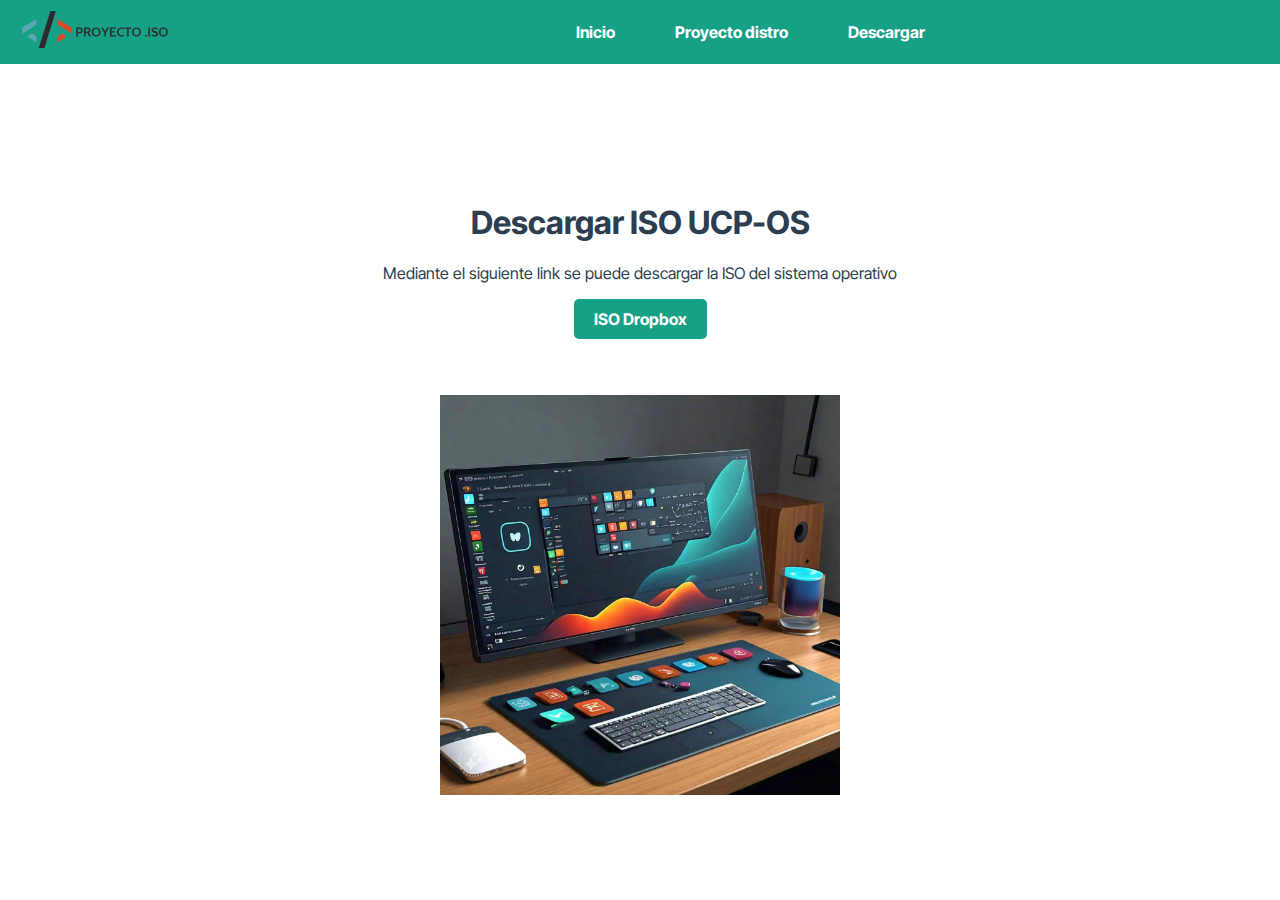
==== download.html @ 1c47bd01 "agregado de iconos, img, y texto" ====
<!DOCTYPE html>
<html lang="en">
<head>
    <meta charset="UTF-8">
    <meta name="viewport" content="width=device-width, initial-scale=1.0">
    <link rel="stylesheet" href="./styles/style_download.css">
    <link rel="stylesheet" href="https://cdnjs.cloudflare.com/ajax/libs/font-awesome/6.6.0/css/all.min.css" integrity="sha512-Kc323vGBEqzTmouAECnVceyQqyqdsSiqLQISBL29aUW4U/M7pSPA/gEUZQqv1cwx4OnYxTxve5UMg5GT6L4JJg==" crossorigin="anonymous" referrerpolicy="no-referrer" />
    <link rel="icon" type="image/png" sizes="16x16"  href="./assets/favicon/favicon-16x16.png">
    <meta name="msapplication-TileColor" content="#ffffff">
    <meta name="theme-color" content="#ffffff">
    <title>Descargar ISO UCP OS</title>
</head>
<body>
    <header>
        <div id="logo-container">
            <a href="./index.html">
                <img id="logo-prueba" src="./assets/img/logo.png" alt="Logo del Proyecto">
            </a>
        </div>
        <nav>
            <ul>
                <li><a href="./index.html">Inicio</a></li>
                <li><a href="./project.html">Proyecto distro</a></li>
                <li><a href="./download.html">Descargar</a></li>
            </ul>
        </nav>
    </header>
    <main>
        <div class="content-container">
            <h1>Descargar ISO UCP-OS <i class="fa-solid fa-download"></i></h1>
            <p>Mediante el siguiente link se puede descargar la ISO del sistema operativo</p>
            <p class="download-link"><a href="https://mediafire.com/yourlink" target="_blank">ISO Dropbox <i class="fa-brands fa-dropbox"></i></a></p>
            <br>
            <div class="image-container">
                <img src="./assets/img/linx.jpg" alt="Computadora con programas abiertos" class="main-image">
            </div>
        </div>
    </main>
</body>
</html>
---- styles/style_download.css ----
@import url('https://fonts.googleapis.com/css2?family=Barlow+Condensed:ital,wght@0,100;0,200;0,300;0,400;0,500;0,600;0,700;0,800;0,900;1,100;1,200;1,300;1,400;1,500;1,600;1,700;1,800;1,900&family=BhuTuka+Expanded+One&family=DM+Serif+Text:ital@0;1&family=Inter+Tight:ital,wght@0,100..900;1,100..900&family=Moderustic:wght@300..800&family=Poppins:ital,wght@0,100;0,200;0,300;0,400;0,500;0,600;0,700;0,800;0,900;1,100;1,200;1,300;1,400;1,500;1,600;1,700;1,800;1,900&family=Roboto:ital,wght@0,100;0,300;0,400;0,500;0,700;0,900;1,100;1,300;1,400;1,500;1,700;1,900&display=swap');

body {
    font-family: "Inter Tight", sans-serif;
    background-color: #e6e6e6;
    margin: 0;
    display: flex;
    flex-direction: column;
    height: 100vh;
}

header {
    background-color: #16A085;
    display: flex;
    align-items: center;
    justify-content: space-between;
    width: 100%;
    position: absolute;
    z-index: 1000;
    padding: 10px 20px;
}

#logo-container {
    display: flex;
    align-items: center;
}

#logo-prueba {
    width: 150px;
}

nav {
    flex-grow: 1;
    display: flex;
    justify-content: center;
}

nav ul {
    list-style: none;
    display: flex;
    align-items: center;
    margin: 0;
    padding: 0;
}

nav ul li {
    margin-left: 30px;
}

nav ul li a {
    color: white;
    text-decoration: none;
    padding: 10px 15px;
    font-weight: bold;
    transition: color 0.3s;
}

nav ul li a:hover {
    color: #2C3E50; /* Cambia el color al pasar el cursor */
}

main {
    background-color: #FFFFFF;
    color: #2C3E50;
    padding-top: 80px; /* Ajustar según la altura del header */
    flex-grow: 1;
    display: flex;
    justify-content: center; /* Centrar el contenido */
    align-items: center; /* Centrar verticalmente */
}

.content-container {
    max-width: 800px; /* Limitar el ancho del contenido */
    padding: 20px; /* Espaciado interno */
    text-align: center; /* Centrar el texto */
}

.download-link a {
    display: inline-block; /* Hacer que el enlace sea un bloque */
    background-color: #16A085; /* Color de fondo */
    color: white; /* Color del texto */
    padding: 10px 20px; /* Espaciado interno */
    border-radius: 5px; /* Bordes redondeados */
    font-weight: bold; /* Negrita */
    text-decoration: none; /* Sin subrayado */
    transition: background-color 0.3s, transform 0.3s; /* Transiciones suaves */
}

.download-link a:hover {
    background-color: #2C3E50; /* Color de fondo al pasar el cursor */
    transform: scale(1.05); /* Efecto de zoom al pasar el cursor */
}

.image-container {
    margin-top: 20px; /* Espacio superior */
}

.main-image {
    width: 100%; /* Hacer que la imagen sea responsive */
    max-width: 400px; /* Ancho máximo de la imagen */
    transition: transform 0.3s ease; /* Transición suave */
}

.main-image:hover {
    transform: scale(1.05); /* Efecto de zoom al pasar el cursor */
}
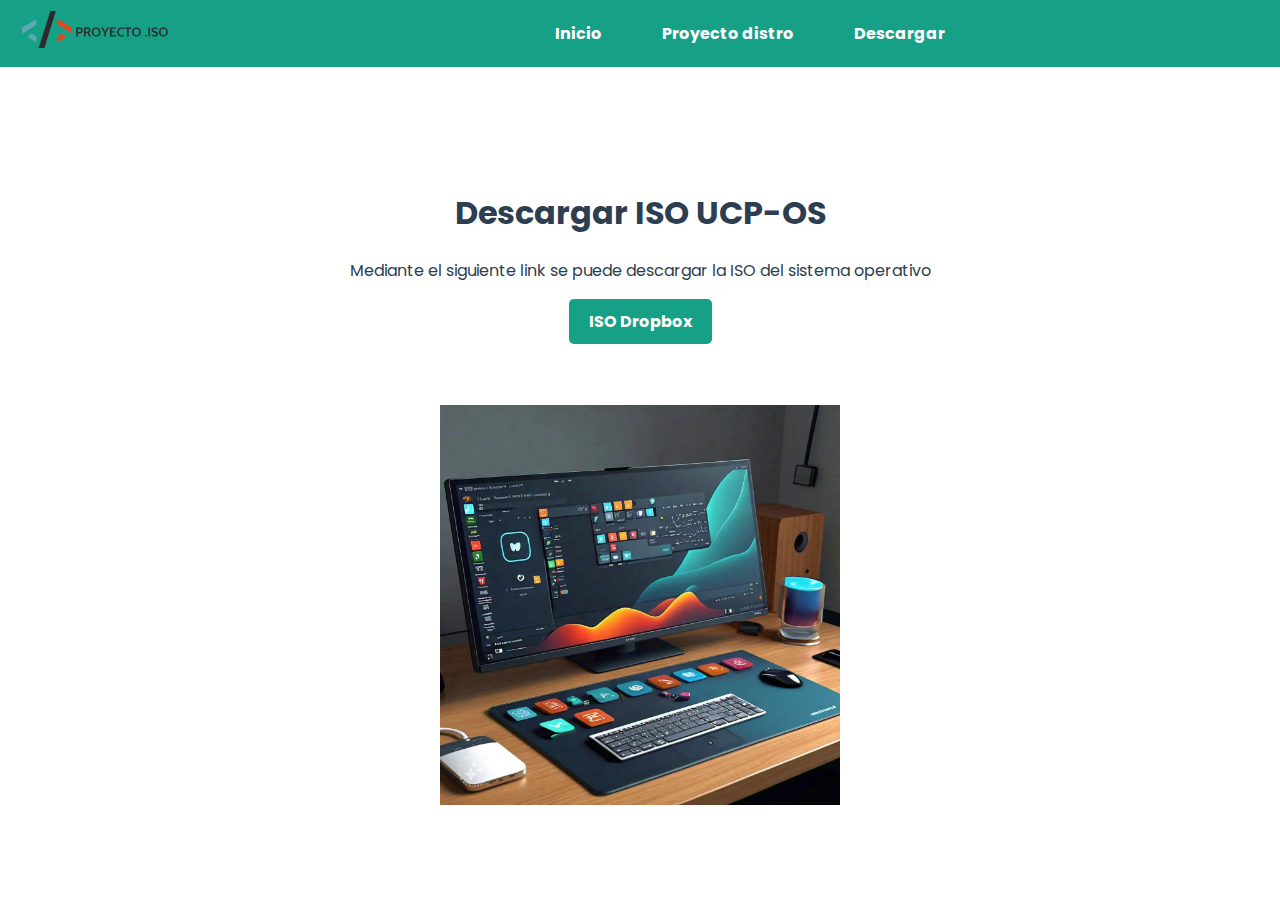
==== commit d9b33e65: "cambios en css" ====
--- a/download.html
+++ b/download.html
@@ -3,6 +3,7 @@
 <head>
     <meta charset="UTF-8">
     <meta name="viewport" content="width=device-width, initial-scale=1.0">
+    <link href="https://fonts.googleapis.com/css2?family=Poppins:wght@100;200;300;400;500;600;700;800;900&display=swap" rel="stylesheet">
     <link rel="stylesheet" href="./styles/style_download.css">
     <link rel="stylesheet" href="https://cdnjs.cloudflare.com/ajax/libs/font-awesome/6.6.0/css/all.min.css" integrity="sha512-Kc323vGBEqzTmouAECnVceyQqyqdsSiqLQISBL29aUW4U/M7pSPA/gEUZQqv1cwx4OnYxTxve5UMg5GT6L4JJg==" crossorigin="anonymous" referrerpolicy="no-referrer" />
     <link rel="icon" type="image/png" sizes="16x16"  href="./assets/favicon/favicon-16x16.png">
--- a/styles/style_download.css
+++ b/styles/style_download.css
@@ -1,7 +1,7 @@
-@import url('https://fonts.googleapis.com/css2?family=Barlow+Condensed:ital,wght@0,100;0,200;0,300;0,400;0,500;0,600;0,700;0,800;0,900;1,100;1,200;1,300;1,400;1,500;1,600;1,700;1,800;1,900&family=BhuTuka+Expanded+One&family=DM+Serif+Text:ital@0;1&family=Inter+Tight:ital,wght@0,100..900;1,100..900&family=Moderustic:wght@300..800&family=Poppins:ital,wght@0,100;0,200;0,300;0,400;0,500;0,600;0,700;0,800;0,900;1,100;1,200;1,300;1,400;1,500;1,600;1,700;1,800;1,900&family=Roboto:ital,wght@0,100;0,300;0,400;0,500;0,700;0,900;1,100;1,300;1,400;1,500;1,700;1,900&display=swap');
+@import url('https://fonts.googleapis.com/css2?family=Barlow+Condensed:ital,wght@0,100;0,200;0,300;0,400;0,500;0,600;0,700;0,800;0,900&family=BhuTuka+Expanded+One&family=DM+Serif+Text:ital@0;1&family=Inter+Tight:ital,wght@0,100..900;1,100..900&family=Moderustic:wght@300..800&family=Poppins:ital,wght@0,100;0,200;0,300;0,400;0,500;0,600;0,700;0,800;0,900;1,100;1,200;1,300;1,400;1,500;1,600;1,700;1,800;1,900&family=Roboto:ital,wght@0,100;0,300;0,400;0,500;0,700;0,900;1,100;1,300;1,400;1,500;1,700;1,900&display=swap');
 
 body {
-    font-family: "Inter Tight", sans-serif;
+    font-family: "Poppins", sans-serif;
     background-color: #e6e6e6;
     margin: 0;
     display: flex;
@@ -56,7 +56,7 @@
 }
 
 nav ul li a:hover {
-    color: #2C3E50; /* Cambia el color al pasar el cursor */
+    color: #2C3E50; /* cambia el color al pasar el cursor */
 }
 
 main {
@@ -65,30 +65,30 @@
     padding-top: 80px; /* Ajustar según la altura del header */
     flex-grow: 1;
     display: flex;
-    justify-content: center; /* Centrar el contenido */
-    align-items: center; /* Centrar verticalmente */
+    justify-content: center; 
+    align-items: center; 
 }
 
 .content-container {
-    max-width: 800px; /* Limitar el ancho del contenido */
-    padding: 20px; /* Espaciado interno */
-    text-align: center; /* Centrar el texto */
+    max-width: 800px; 
+    padding: 20px; 
+    text-align: center; 
 }
 
 .download-link a {
-    display: inline-block; /* Hacer que el enlace sea un bloque */
-    background-color: #16A085; /* Color de fondo */
-    color: white; /* Color del texto */
-    padding: 10px 20px; /* Espaciado interno */
-    border-radius: 5px; /* Bordes redondeados */
-    font-weight: bold; /* Negrita */
-    text-decoration: none; /* Sin subrayado */
-    transition: background-color 0.3s, transform 0.3s; /* Transiciones suaves */
+    display: inline-block; 
+    background-color: #16A085; 
+    color: white; 
+    padding: 10px 20px; 
+    border-radius: 5px;
+    font-weight: bold; 
+    text-decoration: none; 
+    transition: background-color 0.3s, transform 0.3s; 
 }
 
 .download-link a:hover {
-    background-color: #2C3E50; /* Color de fondo al pasar el cursor */
-    transform: scale(1.05); /* Efecto de zoom al pasar el cursor */
+    background-color: #2C3E50; 
+    transform: scale(1.05); 
 }
 
 .image-container {
@@ -97,10 +97,75 @@
 
 .main-image {
     width: 100%; /* Hacer que la imagen sea responsive */
-    max-width: 400px; /* Ancho máximo de la imagen */
-    transition: transform 0.3s ease; /* Transición suave */
+    max-width: 400px; 
+    transition: transform 0.3s ease; 
 }
 
 .main-image:hover {
     transform: scale(1.05); /* Efecto de zoom al pasar el cursor */
 }
+
+/* --- Media Queries para la responsividad --- */
+
+/* para dispositivos medianos (tablets, pantallas medianas) */
+@media (max-width: 768px) {
+    header {
+        flex-direction: column;
+        position: relative;
+    }
+
+    #logo-prueba {
+        width: 120px;
+    }
+
+    nav ul {
+        flex-direction: column;
+        align-items: center;
+    }
+
+    nav ul li {
+        margin-left: 0;
+        margin-bottom: 10px;
+    }
+
+    main {
+        padding-top: 60px;
+    }
+
+    .content-container {
+        max-width: 90%;
+    }
+}
+
+/* Dispositivos pequeños (móviles) */
+@media (max-width: 480px) {
+    header {
+        padding: 10px;
+    }
+
+    #logo-prueba {
+        width: 100px;
+    }
+
+    nav ul li a {
+        font-size: 14px;
+        padding: 8px 10px;
+    }
+
+    main {
+        padding-top: 50px;
+    }
+
+    .content-container {
+        padding: 10px;
+        max-width: 100%;
+    }
+
+    .download-link a {
+        padding: 8px 15px;
+    }
+
+    .main-image {
+        max-width: 100%;
+    }
+}
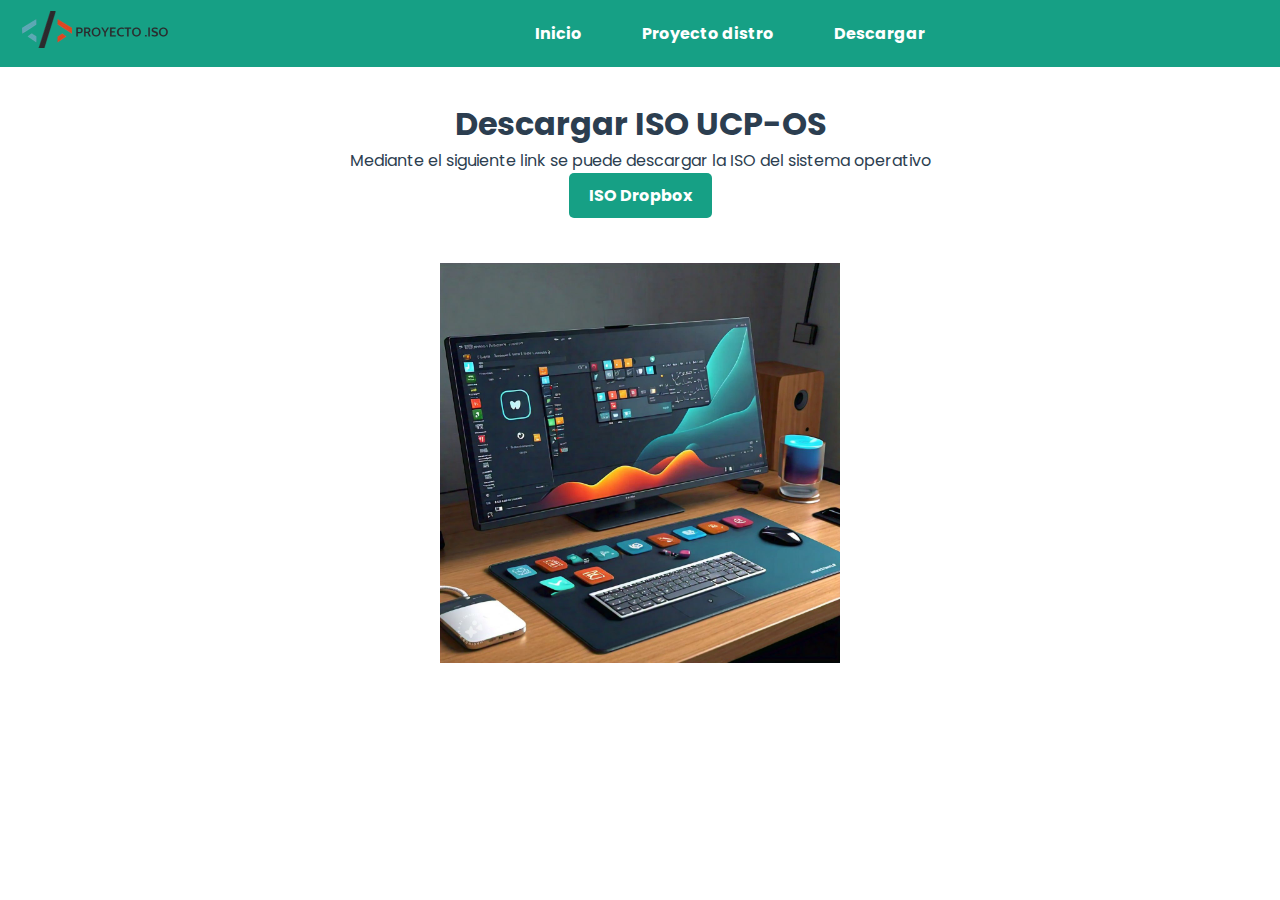
==== commit af1eb6b8: "agregado del link de descarga" ====
--- a/download.html
+++ b/download.html
@@ -20,9 +20,9 @@
         </div>
         <nav>
             <ul>
-                <li><a href="./index.html">Inicio</a></li>
-                <li><a href="./project.html">Proyecto distro</a></li>
-                <li><a href="./download.html">Descargar</a></li>
+                <li><a href="./index.html"><i class="fa-solid fa-house"></i> Inicio</a></li>
+                <li><a href="./project.html"><i class="fa-regular fa-folder-open"></i> Proyecto distro</a></li>
+                <li><a href="./download.html"><i class="fa-solid fa-circle-down"></i> Descargar</a></li>
             </ul>
         </nav>
     </header>
@@ -30,7 +30,7 @@
         <div class="content-container">
             <h1>Descargar ISO UCP-OS <i class="fa-solid fa-download"></i></h1>
             <p>Mediante el siguiente link se puede descargar la ISO del sistema operativo</p>
-            <p class="download-link"><a href="https://mediafire.com/yourlink" target="_blank">ISO Dropbox <i class="fa-brands fa-dropbox"></i></a></p>
+            <p class="download-link"><a href="https://www.dropbox.com/scl/fi/z9ko5tuoedki537hu3dad/ucp-os-1-cinnamon-64-bit.iso?rlkey=10etzw4ane0qhgjr5gfxwu0s0&st=mb268dwm&dl=0" target="_blank">ISO Dropbox <i class="fa-brands fa-dropbox"></i></a></p>
             <br>
             <div class="image-container">
                 <img src="./assets/img/linx.jpg" alt="Computadora con programas abiertos" class="main-image">
--- a/styles/style_download.css
+++ b/styles/style_download.css
@@ -1,4 +1,10 @@
 @import url('https://fonts.googleapis.com/css2?family=Barlow+Condensed:ital,wght@0,100;0,200;0,300;0,400;0,500;0,600;0,700;0,800;0,900&family=BhuTuka+Expanded+One&family=DM+Serif+Text:ital@0;1&family=Inter+Tight:ital,wght@0,100..900;1,100..900&family=Moderustic:wght@300..800&family=Poppins:ital,wght@0,100;0,200;0,300;0,400;0,500;0,600;0,700;0,800;0,900;1,100;1,200;1,300;1,400;1,500;1,600;1,700;1,800;1,900&family=Roboto:ital,wght@0,100;0,300;0,400;0,500;0,700;0,900;1,100;1,300;1,400;1,500;1,700;1,900&display=swap');
+
+* {
+    box-sizing: border-box;
+    margin: 0; /* Resetea márgenes para evitar desbordamientos */
+    padding: 0; /* Resetea padding para evitar desbordamientos */
+}
 
 body {
     font-family: "Poppins", sans-serif;
@@ -18,6 +24,7 @@
     position: absolute;
     z-index: 1000;
     padding: 10px 20px;
+    transition: background-color 0.3s; /* Transición suave para el fondo */
 }
 
 #logo-container {
@@ -65,7 +72,7 @@
     padding-top: 80px; /* Ajustar según la altura del header */
     flex-grow: 1;
     display: flex;
-    justify-content: center; 
+    flex-direction: column;
     align-items: center; 
 }
 
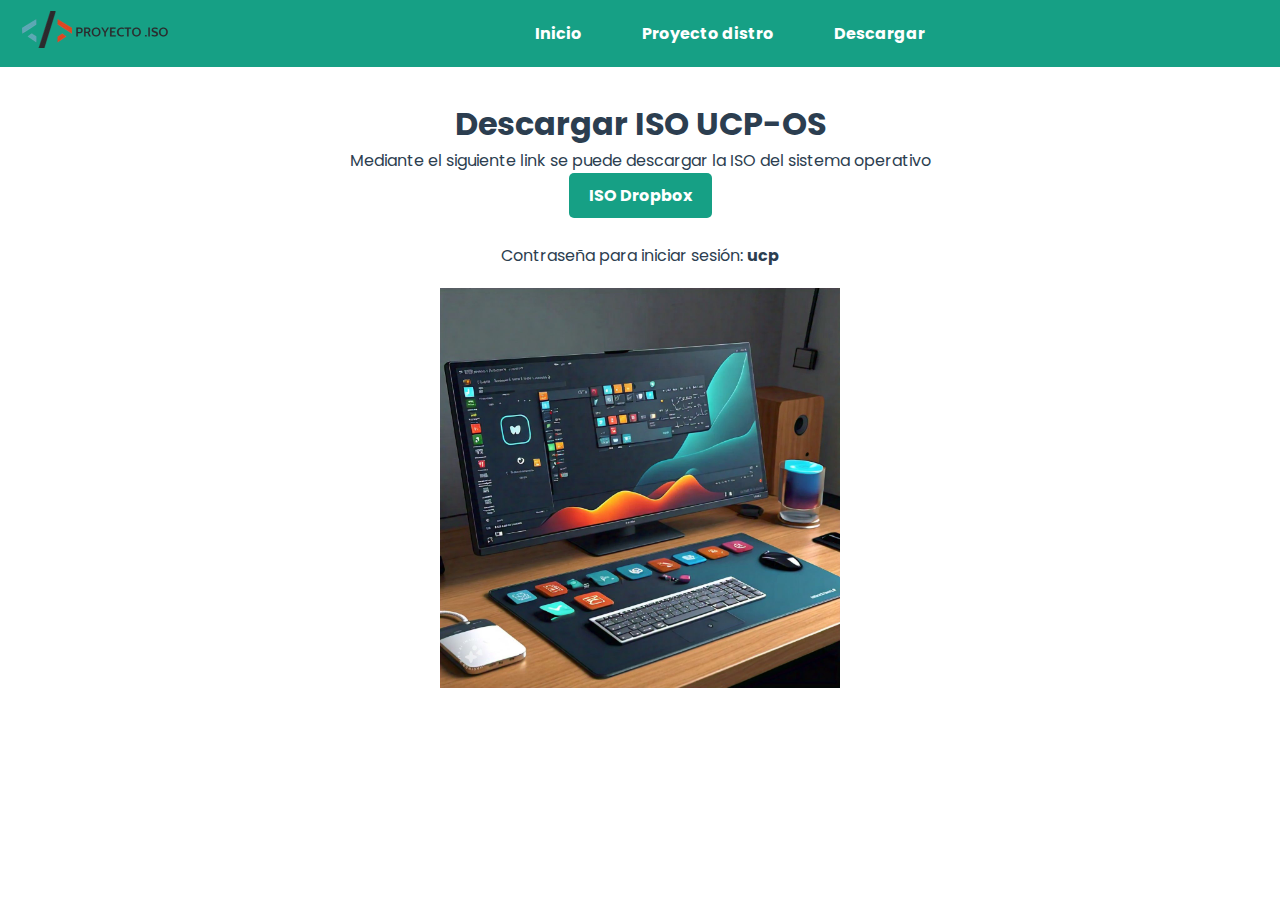
==== commit bd14af02: "estilos" ====
--- a/download.html
+++ b/download.html
@@ -32,6 +32,7 @@
             <p>Mediante el siguiente link se puede descargar la ISO del sistema operativo</p>
             <p class="download-link"><a href="https://www.dropbox.com/scl/fi/z9ko5tuoedki537hu3dad/ucp-os-1-cinnamon-64-bit.iso?rlkey=10etzw4ane0qhgjr5gfxwu0s0&st=mb268dwm&dl=0" target="_blank">ISO Dropbox <i class="fa-brands fa-dropbox"></i></a></p>
             <br>
+            <p>Contraseña para iniciar sesión: <b>ucp</b></p>
             <div class="image-container">
                 <img src="./assets/img/linx.jpg" alt="Computadora con programas abiertos" class="main-image">
             </div>
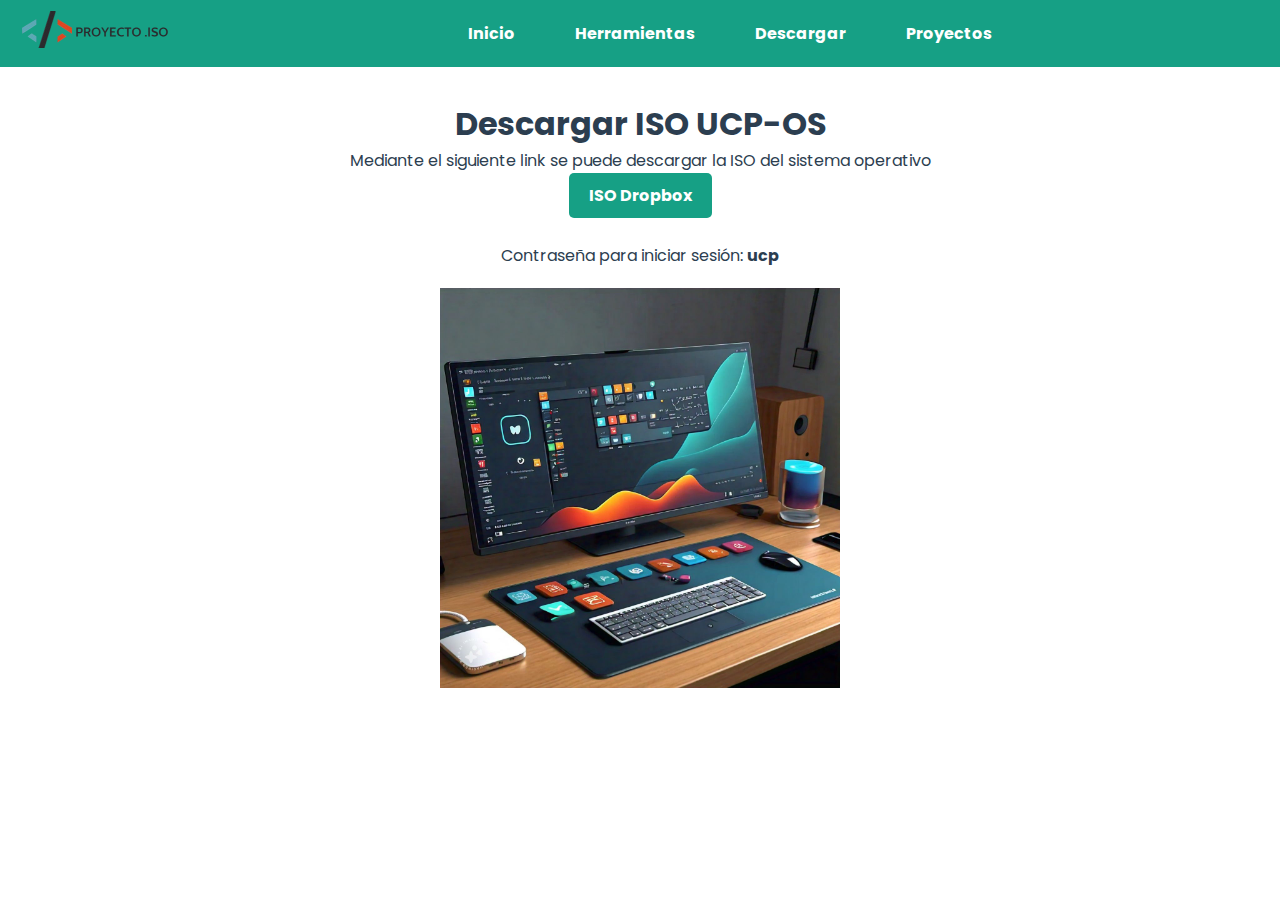
==== commit 0bbaa55f: "nuevos estilos" ====
--- a/download.html
+++ b/download.html
@@ -21,8 +21,9 @@
         <nav>
             <ul>
                 <li><a href="./index.html"><i class="fa-solid fa-house"></i> Inicio</a></li>
-                <li><a href="./project.html"><i class="fa-regular fa-folder-open"></i> Proyecto distro</a></li>
+                <li><a href="./project.html"><i class="fa-solid fa-toolbox"></i> Herramientas</a></li>
                 <li><a href="./download.html"><i class="fa-solid fa-circle-down"></i> Descargar</a></li>
+                <li><a href="./proyectos-varios.html"><i class="fa-regular fa-folder-open"></i> Proyectos</a></li>
             </ul>
         </nav>
     </header>
